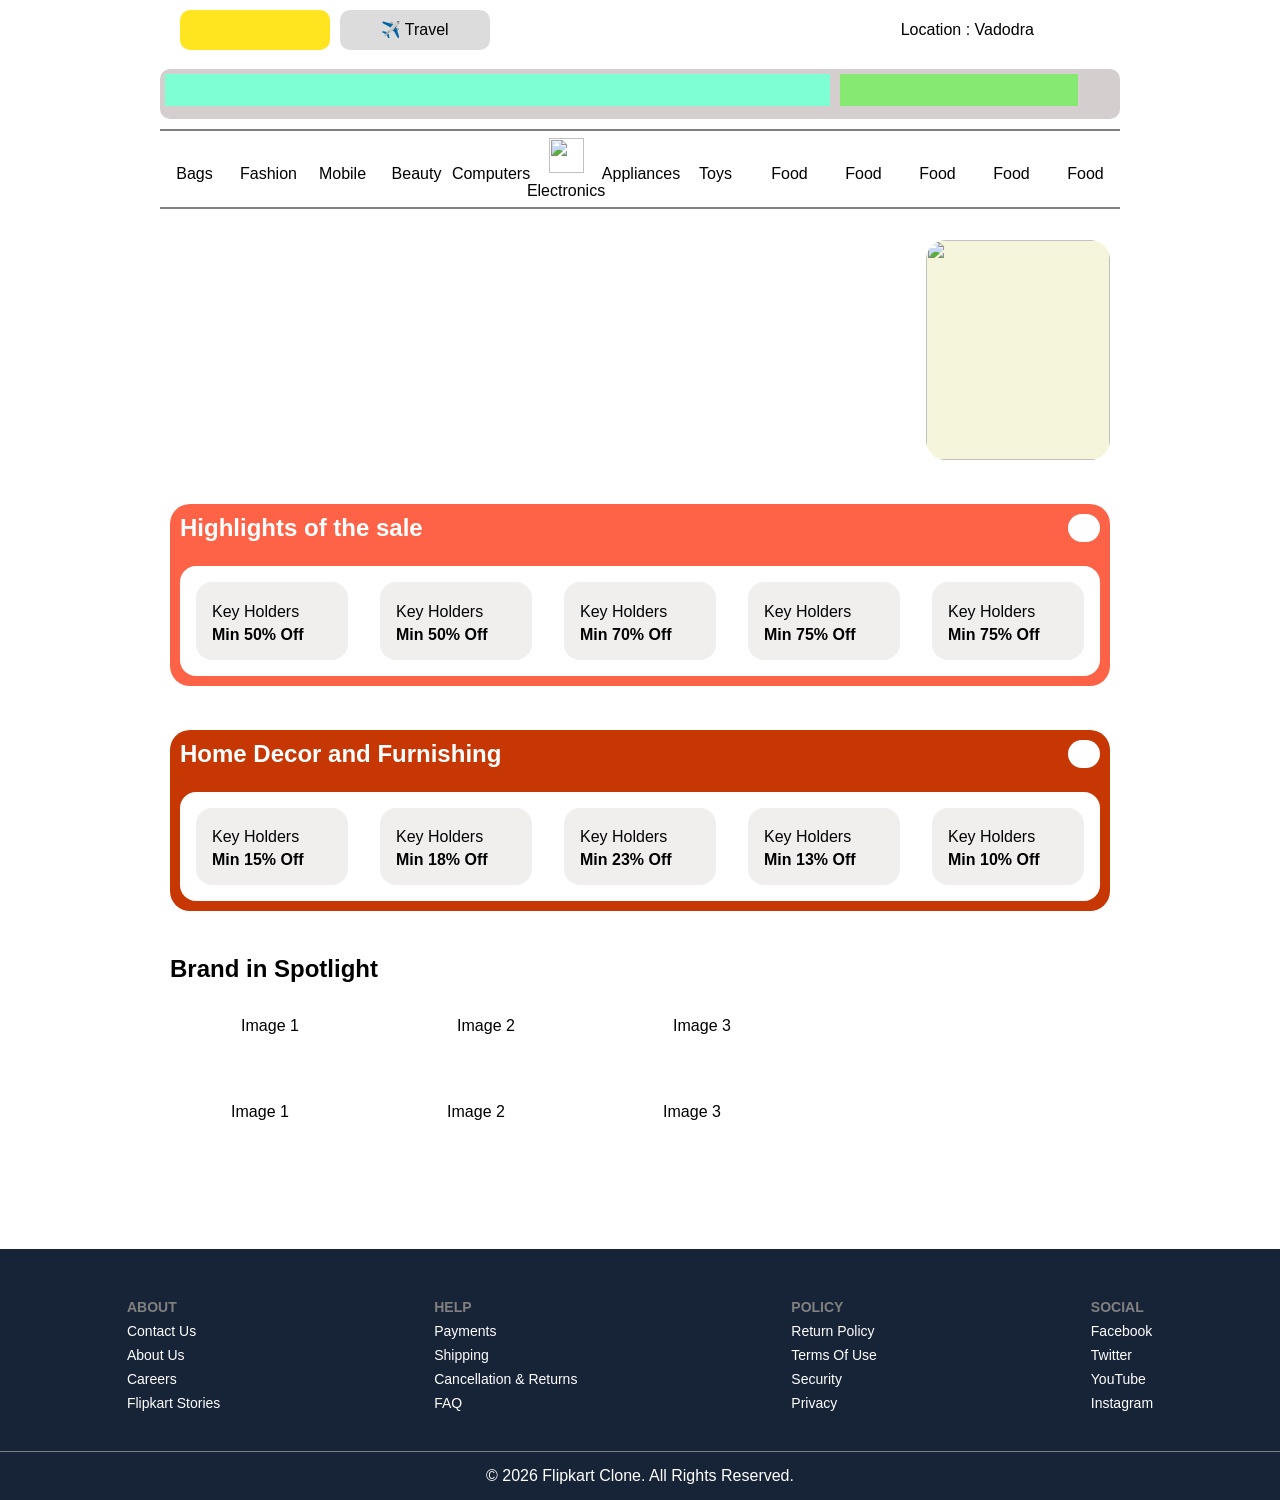
==== CSS_Flexbox/Flipcart_Structure/index.html @ 2e805945 "Flipkart Update" ====
<!doctype html>
<html lang="en">

<head>
    <meta charset="UTF-8" />
    <meta name="viewport" content="width=device-width, initial-scale=1.0" />
    <title>Online Shopping site for Mobile, Cloths...</title>
    <link rel="shortcut icon"
        href="https://tse4.mm.bing.net/th/id/OIP.I70WuHuME5bj3-i-LO_NhwHaHa?rs=1&pid=ImgDetMain&o=7&rm=3"
        type="image/x-icon" />

    <!-- Google Fonts -->
    <link rel="preconnect" href="https://fonts.googleapis.com" />
    <link rel="preconnect" href="https://fonts.gstatic.com" crossorigin />
    <link
        href="https://fonts.googleapis.com/css2?family=Inter:ital,opsz,wght@0,14..32,100..900;1,14..32,100..900&display=swap"
        rel="stylesheet" />
    <!-- google fonts -->
    <link rel="stylesheet" href="https://cdnjs.cloudflare.com/ajax/libs/font-awesome/7.0.1/css/all.min.css"
        integrity="sha512-2SwdPD6INVrV/lHTZbO2nodKhrnDdJK9/kg2XD1r9uGqPo1cUbujc+IYdlYdEErWNu69gVcYgdxlmVmzTWnetw=="
        crossorigin="anonymous" referrerpolicy="no-referrer" />
    <link rel="stylesheet" href="styles.css" />
</head>

<body>
    <header>
        <nav>
            <section id="top-nav">
                <div class="top-nav-left">
                    <div class="btn" style="background-color: #ffe51fff">
                        <img src="https://rukminim2.flixcart.com/fk-p-flap/52/44/image/d2ecfddf891a3922.png?q=90"
                            alt="" />
                        <img src="https://rukminim2.flixcart.com/fk-p-flap/92/36/image/31f7e3af490c225f.png?q=60"
                            alt="" />
                    </div>
                    <div style="background-color: gainsboro" class="btn">✈️ Travel</div>
                </div>
                <div class="top-nav-right">
                    <i class="fa-sharp fa-solid fa-location-dot"></i>
                    <p>Location : Vadodra</p>
                </div>
            </section>

            <section id="bottom-nav">
                <div class="btn-box"></div>
                <div class="login-box"></div>
            </section>
            <section id="icons-box">
                <div class="icons-items">
                    <img src="https://static-assets-web.flixcart.com/apex-static/images/svgs/L1Nav/all.svg" alt="" />
                    <p>Bags</p>
                </div>
                <div class="icons-items">
                    <img src="https://static-assets-web.flixcart.com/apex-static/images/svgs/L1Nav/fashion.svg"
                        alt="" />
                    <p>Fashion</p>
                </div>
                <div class="icons-items">
                    <img src="https://static-assets-web.flixcart.com/apex-static/images/svgs/L1Nav/mobiles.svg"
                        alt="" />
                    <p>Mobile</p>
                </div>
                <div class="icons-items">
                    <img src="https://static-assets-web.flixcart.com/apex-static/images/svgs/L1Nav/beauty.svg" alt="" />
                    <p>Beauty</p>
                </div>
                <div class="icons-items">
                    <img src="https://static-assets-web.flixcart.com/apex-static/images/svgs/L1Nav/electronics.svg"
                        alt="" />
                    <p>Computers</p>
                </div>
                <div class="icons-items">
                    <img src="https://static-assets-web.flixcart.com/apex-static/images/svgs/L1Nav/home-final.svg"
                        alt="" style="width: 35px; height: 35px; box-sizing: border-box" />
                    <p>Electronics</p>
                </div>
                <div class="icons-items">
                    <img src="https://static-assets-web.flixcart.com/apex-static/images/svgs/L1Nav/tv.svg" alt="" />
                    <p>Appliances</p>
                </div>
                <div class="icons-items">
                    <img src="https://static-assets-web.flixcart.com/apex-static/images/svgs/L1Nav/toy.svg" alt="" />
                    <p>Toys</p>
                </div>
                <div class="icons-items">
                    <img src="https://static-assets-web.flixcart.com/apex-static/images/svgs/L1Nav/food.svg" alt="" />
                    <p>Food</p>
                </div>
                <div class="icons-items">
                    <img src="https://static-assets-web.flixcart.com/apex-static/images/svgs/L1Nav/food.svg" alt="" />
                    <p>Food</p>
                </div>
                <div class="icons-items">
                    <img src="https://static-assets-web.flixcart.com/apex-static/images/svgs/L1Nav/food.svg" alt="" />
                    <p>Food</p>
                </div>
                <div class="icons-items">
                    <img src="https://static-assets-web.flixcart.com/apex-static/images/svgs/L1Nav/food.svg" alt="" />
                    <p>Food</p>
                </div>
                <div class="icons-items">
                    <img src="https://static-assets-web.flixcart.com/apex-static/images/svgs/L1Nav/food.svg" alt="" />
                    <p>Food</p>
                </div>
            </section>
        </nav>
    </header>
    <main>
        <section id="ad-banner">
            <div class="ad-banners" id="banner-item-1">
                <img src="https://rukminim2.flixcart.com/fk-p-flap/3200/1560/image/3bcf6bc21bb6f4aa.png?q=60" alt="" />
            </div>

            <div class="ad-banners" id="banner-item-2">
                <img src="https://rukminim2.flixcart.com/fk-p-flap/3200/1560/image/7032b61a38b34471.png?q=60" alt="" />
            </div>
            <div class="ad-banners" id="banner-item-3">
                <img src="https://rukminim2.flixcart.com/fk-p-flap/3200/1560/image/7032b61a38b34471.png?q=60" alt="" />
            </div>
        </section>
        <section id="home-decor-1">
            <div id="home-decor-top">
                <h2>Highlights of the sale</h2>
                <div class="right-swipe-icons" style="color: black">
                    <i class="fa-solid fa-arrow-right"></i>
                </div>
            </div>
            <div id="home-decors-cards-container">
                <div class="home-decor-cards">
                    <img src="	https://rukminim1.flixcart.com/fk-p-flap/2100/3160/image/063750f28eb7e57e.jpg?q=60"
                        alt="" />
                    <p>Key Holders</p>
                    <span>Min 50% Off</span>
                </div>
                <div class="home-decor-cards">
                    <img src="https://rukminim1.flixcart.com/fk-p-flap/2100/3160/image/cd5f61459632babc.jpg?q=60"
                        alt="" />
                    <p>Key Holders</p>
                    <span>Min 50% Off</span>
                </div>
                <div class="home-decor-cards">
                    <img src="https://rukminim1.flixcart.com/fk-p-flap/1050/1580/image/1ac2b96682d458d3.jpg?q=90"
                        alt="" />
                    <p>Key Holders</p>
                    <span>Min 70% Off</span>
                </div>
                <div class="home-decor-cards">
                    <img src="https://rukminim1.flixcart.com/fk-p-flap/1050/1580/image/e1b63b7d38c69063.jpg?q=90"
                        alt="" />
                    <p>Key Holders</p>
                    <span>Min 75% Off</span>
                </div>
                <div class="home-decor-cards">
                    <img src="https://rukminim1.flixcart.com/fk-p-flap/1050/1580/image/0143dad1c7721f2e.jpg?q=90"
                        alt="" />
                    <p>Key Holders</p>
                    <span>Min 75% Off</span>
                </div>
            </div>

            <!-- .container>p+h1 -->
        </section>
        <section id="home-decor-2">
            <div id="home-decor-top">
                <h2>Home Decor and Furnishing</h2>
                <div class="right-swipe-icons" style="color: black">
                    <i class="fa-solid fa-arrow-right"></i>
                </div>
            </div>
            <div id="home-decors-cards-container">
                <div class="home-decor-cards">
                    <img src="https://rukminim1.flixcart.com/fk-p-flap/1050/1580/image/c8ee373a810a85b0.png?q=90"
                        alt="" />
                    <p>Key Holders</p>
                    <span>Min 15% Off</span>
                </div>
                <div class="home-decor-cards">
                    <img src="https://rukminim1.flixcart.com/fk-p-flap/1050/1580/image/a5a50d50acab1a57.png?q=90"
                        alt="" />
                    <p>Key Holders</p>
                    <span>Min 18% Off</span>
                </div>
                <div class="home-decor-cards">
                    <img src="https://rukminim1.flixcart.com/fk-p-flap/1050/1580/image/ea91fab9f99c371b.png?q=90"
                        alt="" />
                    <p>Key Holders</p>
                    <span>Min 23% Off</span>
                </div>
                <div class="home-decor-cards">
                    <img src="https://rukminim1.flixcart.com/fk-p-flap/1050/1580/image/8e3506aec584a2d2.png?q=90"
                        alt="" />
                    <p>Key Holders</p>
                    <span>Min 13% Off</span>
                </div>
                <div class="home-decor-cards">
                    <img src="https://rukminim1.flixcart.com/fk-p-flap/1050/1580/image/1af3c99feb43a9df.png?q=90"
                        alt="" />
                    <p>Key Holders</p>
                    <span>Min 10% Off</span>
                </div>
            </div>

            <!-- .container>p+h1 -->
        </section>
        <section id="spotlight-container">
            <h2>Brand in Spotlight</h2>
            <div id="spotlight-items-container">
                <div class="spotlight-items">
                    <img src="https://rukminim1.flixcart.com/fk-p-flap/440/580/image/26d76da693841ffd.png?q=60"
                        alt="" />
                    <p>Image 1</p>
                </div>
                <div class="spotlight-items">
                    <img src="https://rukminim1.flixcart.com/fk-p-flap/440/580/image/9c39445ebecc904c.png?q=60"
                        alt="" />
                    <p>Image 2</p>
                </div>
                <div class="spotlight-items">
                    <img src="https://rukminim1.flixcart.com/fk-p-flap/440/580/image/d7f4c2a23fe96a24.png?q=60"
                        alt="" />
                    <p>Image 3</p>
                </div>
            </div>
        </section>
        <section id="spotlight-container-1">
            <div id="spotlight-items-container">
                <div class="spotlight-items">
                    <img src="https://rukminim2.flixcart.com/fk-p-flap/440/580/image/1f06224f74b7dde6.png?q=60"
                        alt="" />
                    <p>Image 1</p>
                </div>
                <div class="spotlight-items">
                    <img src="https://rukminim1.flixcart.com/fk-p-flap/440/580/image/02494950368aed97.png?q=60"
                        alt="" />
                    <p>Image 2</p>
                </div>
                <div class="spotlight-items">
                    <img src="https://rukminim1.flixcart.com/fk-p-flap/220/300/image/e4b123e7157b2ea5.png?q=60"
                        alt="" />
                    <p>Image 3</p>
                </div>
            </div>
        </section>
    </main>
    <footer class="footer">
        <div class="footer-container">

            <div class="footer-section">
                <h4>ABOUT</h4>
                <a href="#">Contact Us</a>
                <a href="#">About Us</a>
                <a href="#">Careers</a>
                <a href="#">Flipkart Stories</a>
            </div>

            <div class="footer-section">
                <h4>HELP</h4>
                <a href="#">Payments</a>
                <a href="#">Shipping</a>
                <a href="#">Cancellation & Returns</a>
                <a href="#">FAQ</a>
            </div>

            <div class="footer-section">
                <h4>POLICY</h4>
                <a href="#">Return Policy</a>
                <a href="#">Terms Of Use</a>
                <a href="#">Security</a>
                <a href="#">Privacy</a>
            </div>

            <div class="footer-section">
                <h4>SOCIAL</h4>
                <a href="#">Facebook</a>
                <a href="#">Twitter</a>
                <a href="#">YouTube</a>
                <a href="#">Instagram</a>
            </div>

        </div>

        <div class="footer-bottom">
            <p>© 2026 Flipkart Clone. All Rights Reserved.</p>
        </div>
    </footer>
</body>

</html>
---- CSS_Flexbox/Flipcart_Structure/styles.css ----
:root {
    --wh-slate-50: #f8fafc;
    --wh-slate-100: #f1f5f9;
    --wh-slate-200: #e2e8f0;
    --wh-slate-300: #cbd5e1;
    --wh-slate-400: #94a3b8;
    --wh-slate-500: #64748b;
    --wh-slate-600: #475569;
    --wh-slate-700: #334155;
    --wh-slate-800: #1e293b;
    --wh-slate-900: #0f172a;
    --wh-slate-950: #020617;
    --brand-border-radius: 20px;
    --primary-text: crimson;
    --text-size: 34px;

    /* Shared width for header and main */
    --content-width: min(1200px, 75vw);
}

* {
    margin: 0;
    padding: 0;
    box-sizing: border-box;
    font-family: gilroy, sans-serif;
}

html,
body {
    min-height: 100vh;
    width: 100%;
    background-color: #ffffff;
}

/* =========================
   HEADER
========================= */

header {
    width: var(--content-width);
    height: 100px;

    position: fixed;
    top: 0;
    left: 50%;
    transform: translateX(-50%);

    z-index: 100;
}

nav {
    display: flex;
    flex-direction: column;
    gap: 10px;
    background-color: white;
}

#top-nav {
    display: flex;
    justify-content: space-between;
    padding: 1%;
    margin: 0 10px;
}

.top-nav-left,
.top-nav-right {
    display: flex;
    align-items: center;
    justify-content: center;
    gap: 10px;
}

.top-nav-right {
    width: 30%;
}

.btn {
    width: 150px;
    height: 30px;
    padding: 20px;

    border: none;
    border-radius: 10px;

    display: flex;
    align-items: center;
    justify-content: space-evenly;
    cursor: pointer;
    display: flex;
    gap: 0.5rem;
}

.btn img {
    width: 32px;
}

#bottom-nav {
    display: flex;
    gap: 10px;

    width: 100%;
    height: 50px;

    padding: 5px;
    border-radius: 10px;

    background-color: rgb(213, 206, 206);
}

.btn-box {
    width: 70%;
    height: 80%;
    background-color: aquamarine;
}

.login-box {
    width: 25%;
    height: 80%;
    background-color: rgb(134, 233, 114);
}

/* =========================
   MAIN
========================= */

main {
    width: var(--content-width);

    /* Push content below fixed header */
    margin: 230px auto 0;

    /* TODO : Remove after implementing */
    display: flex;
    flex-direction: column;
    gap: 1.5rem;
}

/* =========================
   ICONS
========================= */

#icons-box {
    width: 100%;
    height: 80px;

    display: flex;
    align-items: center;
    justify-content: space-around;
    gap: 5px;

    border-top: 2px solid gray;
    border-bottom: 2px solid gray;

    margin-bottom: 1rem;
}

.icons-items {
    width: 70px;
    height: 70px;

    padding: 5px;
    border-radius: 1rem;

    display: flex;
    flex-direction: column;
    gap: 0.6rem;
    justify-content: center;
    align-items: center;
}

/* =========================
   AD BANNERS
========================= */

#ad-banner {
    display: flex;
    gap: 10px;
    padding: 10px;
    overflow-x: auto;
}

.ad-banners {
    flex: 1;
    width: 480px;
    height: 220px;

    display: flex;
    justify-content: center;
    align-items: center;

    border-radius: 20px;
    overflow: hidden;
}

.ad-banners img {
    width: 100%;
}

#banner-item-1,
#banner-item-2 {
    flex-grow: 2;
}

#banner-item-3 {
    flex-grow: 1;
}

#banner-item-3 img {
    width: 100%;
    height: 100%;
    background-color: beige;
}

/* =========================
   HOME DECOR
========================= */

#home-decor-1,
#home-decor-2 {
    width: calc(100% - 20px);

    margin: 10px;
    padding: 10px;

    border-radius: var(--brand-border-radius);
}

#home-decor-1 {
    background-color: tomato;
}

#home-decor-2 {
    background-color: rgb(199, 55, 3);
}

#home-decor-top {
    display: flex;
    justify-content: space-between;
    color: white;
}

.right-swipe-icons {
    color: black;
    background-color: white;

    padding: 0.5rem 1rem;
    border-radius: 1rem;
}

#home-decors-cards-container {
    width: 100%;

    display: flex;
    justify-content: space-evenly;

    margin-top: 1.5rem;

    background-color: white;
    border-radius: 1rem;
}

.home-decor-cards {
    flex: 1;
    padding: 1rem;
    margin: 1rem;

    display: flex;
    flex-direction: column;
    justify-content: center;
    /* align-items: center; */
    gap: 0.3rem;

    border-radius: 0.5rem;
    background-color: #f1eeee;
    border-radius: 1rem;
}

.home-decor-cards img {
    width: 100%;
    height: auto;
}

.home-decor-cards span {
    font-weight: 600;
}

/* Footer */
footer {
    width: 100vw;
    background-color: rgb(39, 38, 38);
    color: beige;
}

#spotlight-container {
    margin: 10px;
    border-radius: var(--brand-border-radius);
}

#spotlight-items-container {
    display: flex;
    justify-content: start;
    margin-top: 1rem;
    /* flex: 1; */
    gap: 1rem;
}

.spotlight-items {
    width: 200px;
    overflow: hidden;
    border-radius: var(--brand-border-radius);
    text-align: center;
}

.spotlight-items img {
    width: 100%;
}




/* Footer */

.footer {
    margin-top: 8rem;
    background-color: #172337;
    color: white;
    padding-top: 30px;
}

.footer-container {
    display: flex;
    justify-content: space-around;
    padding: 20px;
}

.footer-section {
    display: flex;
    flex-direction: column;
}

.footer-section h4 {
    color: gray;
    font-size: 14px;
}

.footer-section a {
    color: white;
    text-decoration: none;
    margin-top: 8px;
    font-size: 14px;
}

.footer-bottom {
    text-align: center;
    padding: 15px;
    border-top: 1px solid gray;
    margin-top: 20px;
}
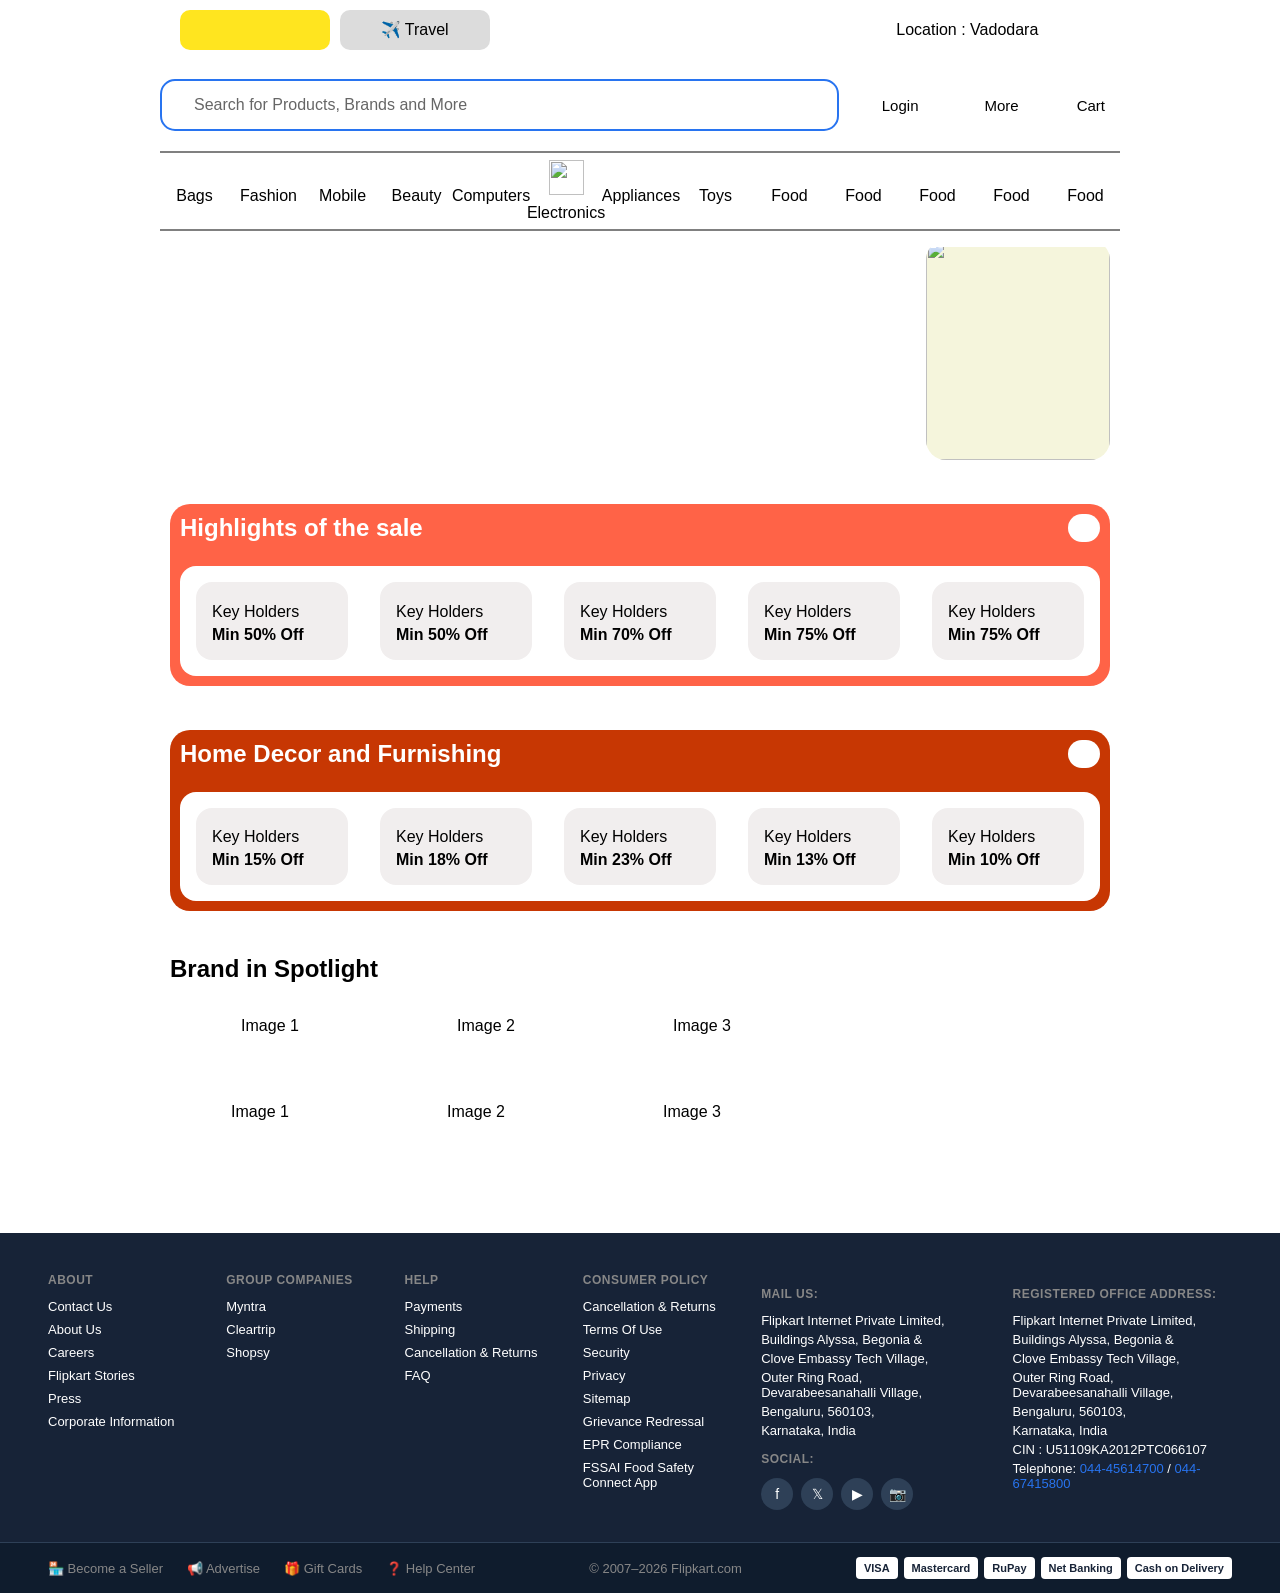
==== commit 77d7e06f: "New Modification" ====
--- a/CSS_Flexbox/Flipcart_Structure/index.html
+++ b/CSS_Flexbox/Flipcart_Structure/index.html
@@ -37,14 +37,35 @@
                 </div>
                 <div class="top-nav-right">
                     <i class="fa-sharp fa-solid fa-location-dot"></i>
-                    <p>Location : Vadodra</p>
+                    <p>Location : Vadodara</p>
                 </div>
             </section>
 
             <section id="bottom-nav">
-                <div class="btn-box"></div>
-                <div class="login-box"></div>
+                <div class="search-box">
+                    <i class="fa-solid fa-magnifying-glass"></i>
+                    <input type="text" placeholder="Search for Products, Brands and More" />
+                </div>
+
+                <div class="nav-right">
+
+                    <div class="nav-item">
+                        <i class="fa-regular fa-user"></i>
+                        <span>Login</span>
+                        <i class="fa-solid fa-angle-down"></i>
+                    </div>
+
+                    <div class="nav-item">
+                        <i class="fa-solid fa-ellipsis-vertical"></i>
+                        <span>More</span>
+                    </div>
+
+                    <div class="nav-item">
+                        <i class="fa-solid fa-cart-shopping"></i>
+                        <span>Cart</span>
+                    </div>
             </section>
+
             <section id="icons-box">
                 <div class="icons-items">
                     <img src="https://static-assets-web.flixcart.com/apex-static/images/svgs/L1Nav/all.svg" alt="" />
@@ -242,47 +263,91 @@
             </div>
         </section>
     </main>
-    <footer class="footer">
-        <div class="footer-container">
-
-            <div class="footer-section">
+
+    <footer>
+        <div class="footer-top">
+            <div class="footer-col">
                 <h4>ABOUT</h4>
-                <a href="#">Contact Us</a>
-                <a href="#">About Us</a>
-                <a href="#">Careers</a>
-                <a href="#">Flipkart Stories</a>
-            </div>
-
-            <div class="footer-section">
+                <a href="/helpcentre">Contact Us</a>
+                <a href="https://corporate.flipkart.net">About Us</a>
+                <a href="https://www.flipkartcareers.com">Careers</a>
+                <a href="http://stories.flipkart.com">Flipkart Stories</a>
+                <a href="http://stories.flipkart.com/category/top-stories/news/">Press</a>
+                <a href="/corporate-information">Corporate Information</a>
+            </div>
+            <div class="footer-col">
+                <h4>GROUP COMPANIES</h4>
+                <a href="https://www.myntra.com/" target="_blank">Myntra</a>
+                <a href="https://www.cleartrip.com/" target="_blank">Cleartrip</a>
+                <a href="https://www.shopsy.in" target="_blank">Shopsy</a>
+            </div>
+            <div class="footer-col">
                 <h4>HELP</h4>
-                <a href="#">Payments</a>
-                <a href="#">Shipping</a>
-                <a href="#">Cancellation & Returns</a>
-                <a href="#">FAQ</a>
-            </div>
-
-            <div class="footer-section">
-                <h4>POLICY</h4>
-                <a href="#">Return Policy</a>
-                <a href="#">Terms Of Use</a>
-                <a href="#">Security</a>
-                <a href="#">Privacy</a>
-            </div>
-
-            <div class="footer-section">
-                <h4>SOCIAL</h4>
-                <a href="#">Facebook</a>
-                <a href="#">Twitter</a>
-                <a href="#">YouTube</a>
-                <a href="#">Instagram</a>
-            </div>
-
+                <a href="/pages/payments">Payments</a>
+                <a href="/pages/shipping">Shipping</a>
+                <a href="/helpcentre">Cancellation &amp; Returns</a>
+                <a href="/helpcentre">FAQ</a>
+            </div>
+            <div class="footer-col">
+                <h4>CONSUMER POLICY</h4>
+                <a href="/pages/returnpolicy">Cancellation &amp; Returns</a>
+                <a href="/pages/terms">Terms Of Use</a>
+                <a href="/pages/paymentsecurity">Security</a>
+                <a href="/pages/privacypolicy">Privacy</a>
+                <a href="/sitemap">Sitemap</a>
+                <a href="/pages/grievance-redressal-mechanism">Grievance Redressal</a>
+                <a href="/pages/ewaste-compliance-tnc">EPR Compliance</a>
+                <a href="https://fssai.gov.in" target="_blank">FSSAI Food Safety Connect App</a>
+            </div>
+            <div class="footer-address">
+                <h4>Mail Us:</h4>
+                <p>Flipkart Internet Private Limited,</p>
+                <p>Buildings Alyssa, Begonia &amp;</p>
+                <p>Clove Embassy Tech Village,</p>
+                <p>Outer Ring Road, Devarabeesanahalli Village,</p>
+                <p>Bengaluru, 560103,</p>
+                <p>Karnataka, India</p>
+                <h4>Social:</h4>
+                <div class="footer-social">
+                    <a href="https://www.facebook.com/flipkart" aria-label="Facebook">f</a>
+                    <a href="https://www.twitter.com/flipkart" aria-label="Twitter">𝕏</a>
+                    <a href="https://www.youtube.com/flipkart" aria-label="YouTube">▶</a>
+                    <a href="https://www.instagram.com/flipkart" aria-label="Instagram">📷</a>
+                </div>
+            </div>
+            <div class="footer-address">
+                <h4>Registered Office Address:</h4>
+                <p>Flipkart Internet Private Limited,</p>
+                <p>Buildings Alyssa, Begonia &amp;</p>
+                <p>Clove Embassy Tech Village,</p>
+                <p>Outer Ring Road, Devarabeesanahalli Village,</p>
+                <p>Bengaluru, 560103,</p>
+                <p>Karnataka, India</p>
+                <p>CIN : U51109KA2012PTC066107</p>
+                <p>Telephone:
+                    <a href="tel:044-45614700">044-45614700</a> /
+                    <a href="tel:044-67415800">044-67415800</a>
+                </p>
+            </div>
         </div>
-
         <div class="footer-bottom">
-            <p>© 2026 Flipkart Clone. All Rights Reserved.</p>
+            <div class="footer-bottom-links">
+                <a href="#">🏪 Become a Seller</a>
+                <a href="#">📢 Advertise</a>
+                <a href="#">🎁 Gift Cards</a>
+                <a href="#">❓ Help Center</a>
+            </div>
+            <p class="footer-copyright">© 2007–2026 Flipkart.com</p>
+            <div class="footer-payments">
+                <span class="pay-badge">VISA</span>
+                <span class="pay-badge">Mastercard</span>
+                <span class="pay-badge">RuPay</span>
+                <span class="pay-badge">Net Banking</span>
+                <span class="pay-badge">Cash on Delivery</span>
+            </div>
         </div>
     </footer>
+
 </body>
 
 </html>
--- a/CSS_Flexbox/Flipcart_Structure/styles.css
+++ b/CSS_Flexbox/Flipcart_Structure/styles.css
@@ -95,28 +95,77 @@
 }
 
 #bottom-nav {
-    display: flex;
-    gap: 10px;
-
-    width: 100%;
-    height: 50px;
-
-    padding: 5px;
-    border-radius: 10px;
-
-    background-color: rgb(213, 206, 206);
-}
-
-.btn-box {
-    width: 70%;
-    height: 80%;
-    background-color: aquamarine;
-}
-
-.login-box {
-    width: 25%;
-    height: 80%;
-    background-color: rgb(134, 233, 114);
+    width: 100%;
+
+    display: flex;
+    align-items: center;
+    justify-content: space-between;
+
+    gap: 20px;
+    padding: 10px 0;
+}
+
+.search-box {
+    flex: 1;
+    height: 52px;
+
+    display: flex;
+    align-items: center;
+    gap: 12px;
+
+    padding: 0 20px;
+
+    background-color: white;
+    border: 2px solid #2874f0;
+    border-radius: 15px;
+}
+
+.search-box i {
+    font-size: 18px;
+    color: #666;
+}
+
+.search-box input {
+    width: 100%;
+    border: none;
+    outline: none;
+    font-size: 16px;
+    background: transparent;
+}
+
+.search-box input::placeholder {
+    color: #666;
+}
+
+.nav-right {
+    display: flex;
+    align-items: center;
+    gap: 20px;
+}
+
+.nav-item {
+    display: flex;
+    align-items: center;
+    gap: 8px;
+
+    padding: 10px 15px;
+    border-radius: 8px;
+
+    cursor: pointer;
+    transition: 0.3s;
+}
+
+.nav-item:hover {
+    background-color: #f1f3f6;
+}
+
+.nav-item i {
+    font-size: 18px;
+}
+
+.nav-item span {
+    font-size: 15px;
+    font-weight: 500;
 }
 
 /* =========================
@@ -316,43 +365,150 @@
 }
 
 
-
-
-/* Footer */
-
-.footer {
-    margin-top: 8rem;
+/* ===== FOOTER ===== */
+footer {
     background-color: #172337;
-    color: white;
-    padding-top: 30px;
-}
-
-.footer-container {
-    display: flex;
-    justify-content: space-around;
-    padding: 20px;
-}
-
-.footer-section {
-    display: flex;
-    flex-direction: column;
-}
-
-.footer-section h4 {
-    color: gray;
+    color: #ffffff;
+    font-size: 13px;
+    font-family: sans-serif;
+    width: 100%;
+    margin-top: 7rem;
+}
+
+.footer-top {
+    display: flex;
+    gap: 32px;
+    padding: 40px 48px 32px;
+    border-bottom: 1px solid #2e4057;
+    flex-wrap: wrap;
+}
+
+.footer-col {
+    flex: 1;
+    min-width: 120px;
+}
+
+.footer-col h4,
+.footer-address h4 {
+    color: #878787;
+    font-size: 12px;
+    font-weight: 600;
+    margin: 0 0 12px;
+    letter-spacing: 0.5px;
+    text-transform: uppercase;
+}
+
+.footer-col a {
+    display: block;
+    color: #ffffff;
+    text-decoration: none;
+    font-weight: 500;
+    margin-bottom: 8px;
+    font-size: 13px;
+}
+
+.footer-col a:hover {
+    text-decoration: underline;
+}
+
+.footer-address {
+    flex: 1.5;
+    min-width: 180px;
+}
+
+.footer-address p {
+    color: #ffffff;
+    font-weight: 500;
+    font-size: 13px;
+    margin: 0 0 4px;
+}
+
+.footer-address a {
+    color: #2874f0;
+    text-decoration: none;
+}
+
+.footer-address a:hover {
+    text-decoration: underline;
+}
+
+.footer-address h4 {
+    margin-top: 14px;
+}
+
+.footer-social {
+    display: flex;
+    gap: 8px;
+    margin-top: 8px;
+}
+
+.footer-social a {
+    background-color: #2e4057;
+    border-radius: 50%;
+    width: 32px;
+    height: 32px;
+    display: flex;
+    align-items: center;
+    justify-content: center;
+    color: #ffffff;
+    text-decoration: none;
     font-size: 14px;
 }
 
-.footer-section a {
-    color: white;
+.footer-social a:hover {
+    background-color: #3d5a7a;
+}
+
+.footer-bottom {
+    display: flex;
+    align-items: center;
+    justify-content: space-between;
+    padding: 14px 48px;
+    flex-wrap: wrap;
+    gap: 12px;
+    background-color: #0f1c2d;
+}
+
+.footer-bottom-links {
+    display: flex;
+    gap: 24px;
+    flex-wrap: wrap;
+}
+
+.footer-bottom-links a {
+    color: #878787;
     text-decoration: none;
-    margin-top: 8px;
-    font-size: 14px;
-}
-
-.footer-bottom {
-    text-align: center;
-    padding: 15px;
-    border-top: 1px solid gray;
-    margin-top: 20px;
+    font-size: 13px;
+    display: flex;
+    align-items: center;
+    gap: 6px;
+}
+
+.footer-bottom-links a:hover {
+    color: #ffffff;
+}
+
+.footer-copyright {
+    color: #878787;
+    font-size: 13px;
+    margin: 0;
+}
+
+.footer-payments {
+    display: flex;
+    align-items: center;
+    gap: 6px;
+    flex-wrap: wrap;
+}
+
+.pay-badge {
+    background-color: #ffffff;
+    color: #172337;
+    border-radius: 4px;
+    padding: 2px 8px;
+    font-size: 11px;
+    font-weight: 700;
+    height: 22px;
+    display: flex;
+    align-items: center;
 }
